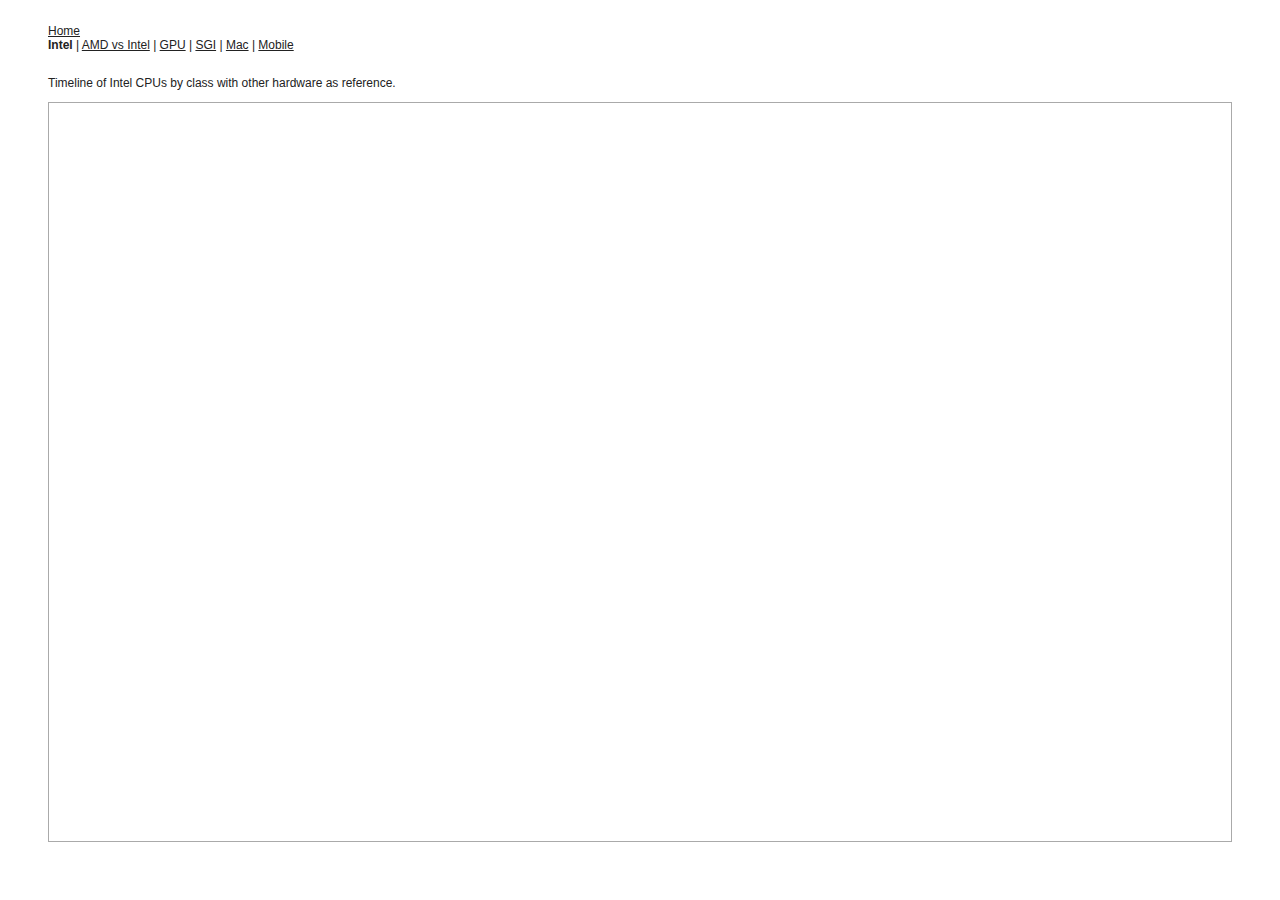
==== computer-timeline/index.html @ 98ac39aa "styles + lint" ====
<!DOCTYPE html>
<html lang="en">
<head>
    <meta charset="UTF-8"/>
    <title>Timeline of Intel CPUs</title>
    <link rel='stylesheet' href='styles.css' type='text/css'/>
    <script src="http://api.simile-widgets.org/timeline/2.3.1/timeline-api.js?bundle=true"
            type="text/javascript"></script>
    <script src="js/app.js" type="text/javascript"></script>
    <script>
        var tl;

        function onLoad() {
            tl = ComputerTimeline.builder("tl", "1998")
                .addBand(98)
                .addData("data/chipset/intel_low.json")
                .addData("data/cpu/intel_low.json")
                .addBand(138)
                .addData("data/chipset/intel.json")
                .addData("data/cpu/intel.json")
                .addBand(178)
                .addData("data/chipset/intel_high.json")
                .addData("data/cpu/intel_high.json")
                .addData("data/chipset/rcc.json")
                .addData("data/chipset/via_smp.json")
                .addBand(324)
                .addData("data/3d/3dfx.json")
                .addData("data/3d/3dlabs.json")
                .addData("data/3d/ati.json")
                .addData("data/3d/s3.json")
                .addData("data/3d/tseng.json")
                .addData("data/3d/hp.json")
                .addData("data/3d/intergraph.json")
                .addData("data/3d/nvidia.json")
                .addData("data/3d/3d.json")
                .addData("data/os/windows.json", "blue")
                .addData("data/sw/vc.json", "blue")
                .addData("data/sw/opengl.json")
                .addData("data/sw/directx.json")
                .addData("data/sw/games.json", "blue")
                .addData("data/commentary/id.json", "olive")
                .addData("data/misc/creative.json", "green")
                .addData("data/misc/iomega.json", "green")
                .addData("data/system/sony_ps.json", "red")
                .addData("data/system/apple.json", "red")
                .addData("data/system/amiga.json", "red")
                .addData("data/system/next.json", "red")
                .addData("data/system/atari.json", "red")
                .addData("data/system/clones.json", "red")
                .addData("data/system/ps2.json", "red")
                .addData("data/system/namco_system_2x.json", "purple")
                .addData("data/system/sega_model_x.json", "purple")
                .addData("data/video/fast.json", "yellow")
                .addData("data/video/matrox.json", "yellow")
                .build();
        }

        var resizeTimerID = null;

        function onResize() {
            if (resizeTimerID == null) {
                resizeTimerID = window.setTimeout(function () {
                    resizeTimerID = null;
                    tl.layout();
                }, 500);
            }
        }
    </script>
</head>

<body onload="onLoad();" onresize="onResize();">
<div id="header">
    <a href="../index.html">Home</a>
    <br>
    <strong>Intel</strong> |
    <a href="amd_vs_intel.html">AMD vs Intel</a> |
    <a href="gpu.html">GPU</a> |
    <a href="sgi.html">SGI</a> |
    <a href="mac.html">Mac</a> |
    <a href="mobile.html">Mobile</a>
</div>
<div id="content">
    <p>Timeline of Intel CPUs by class with other hardware as reference.</p>
    <div id="tl" class="timeline-default" style="height: 738px;"></div>
</div>
</body>
</html>
---- computer-timeline/styles.css ----
@import url("styles2.css");

.footnotes {
    background: #eee;
    padding: 0.25em;
}

.controls {
    margin: 1em 0;
    padding: 0.5em;
}
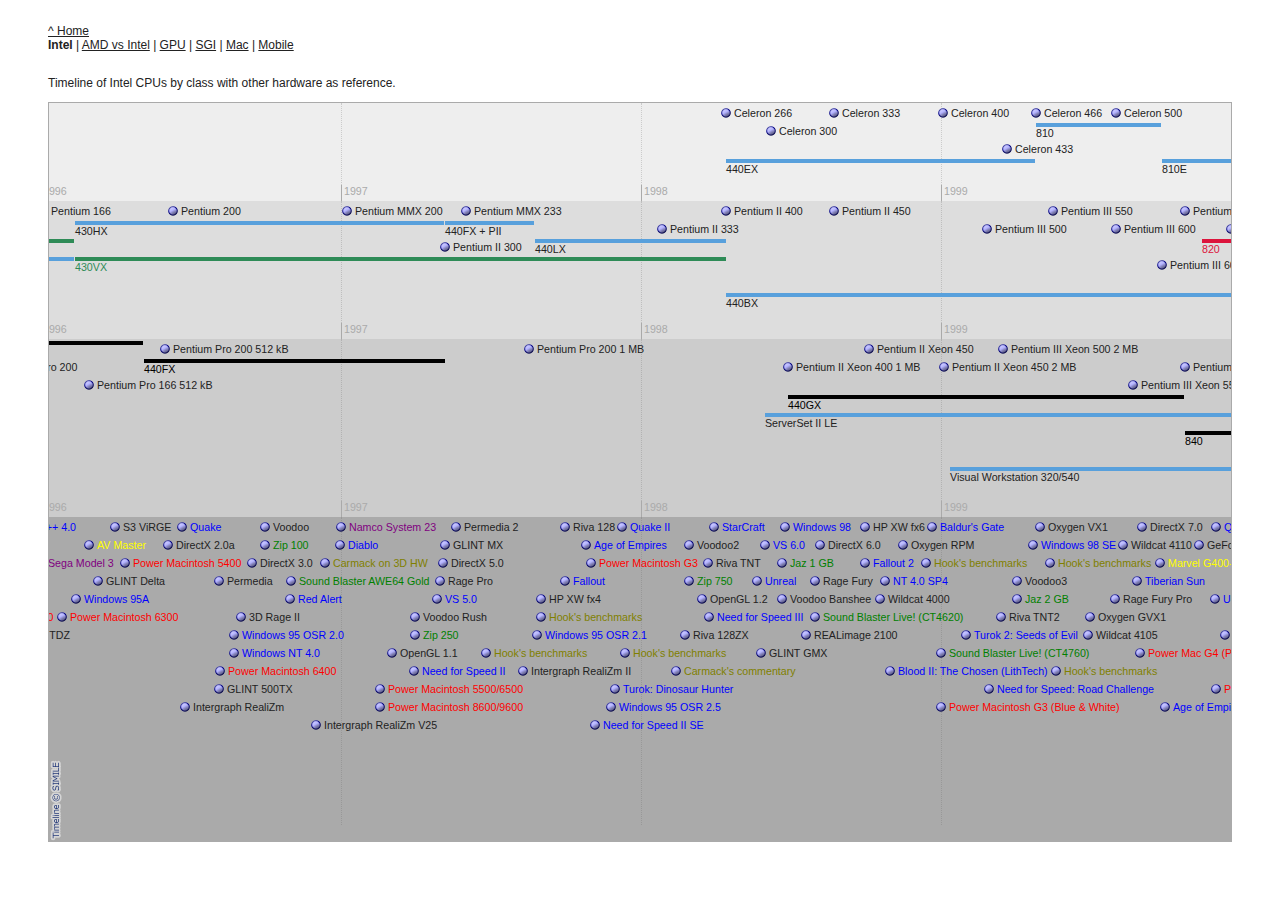
==== commit e58213dd: "local version of Simile Timeline" ====
--- a/computer-timeline/index.html
+++ b/computer-timeline/index.html
@@ -4,11 +4,15 @@
     <meta charset="UTF-8"/>
     <title>Timeline of Intel CPUs</title>
     <link rel='stylesheet' href='styles.css' type='text/css'/>
-    <script src="http://api.simile-widgets.org/timeline/2.3.1/timeline-api.js?bundle=true"
-            type="text/javascript"></script>
+    <script type="text/javascript">
+        Timeline_ajax_url = "../js/timeline_2.3.0/timeline_ajax/simile-ajax-api.js";
+        Timeline_urlPrefix = '../js/timeline_2.3.0/timeline_js/';
+        Timeline_parameters = 'bundle=true';
+    </script>
+    <script src="../js/timeline_2.3.0/timeline_js/timeline-api.js?bundle=true" type="text/javascript"></script>
     <script src="js/app.js" type="text/javascript"></script>
     <script>
-        var tl;
+        let tl;
 
         function onLoad() {
             tl = ComputerTimeline.builder("tl", "1998")
@@ -55,7 +59,7 @@
                 .build();
         }
 
-        var resizeTimerID = null;
+        let resizeTimerID = null;
 
         function onResize() {
             if (resizeTimerID == null) {
@@ -70,7 +74,7 @@
 
 <body onload="onLoad();" onresize="onResize();">
 <div id="header">
-    <a href="../index.html">Home</a>
+    <a href="../index.html">^ Home</a>
     <br>
     <strong>Intel</strong> |
     <a href="amd_vs_intel.html">AMD vs Intel</a> |
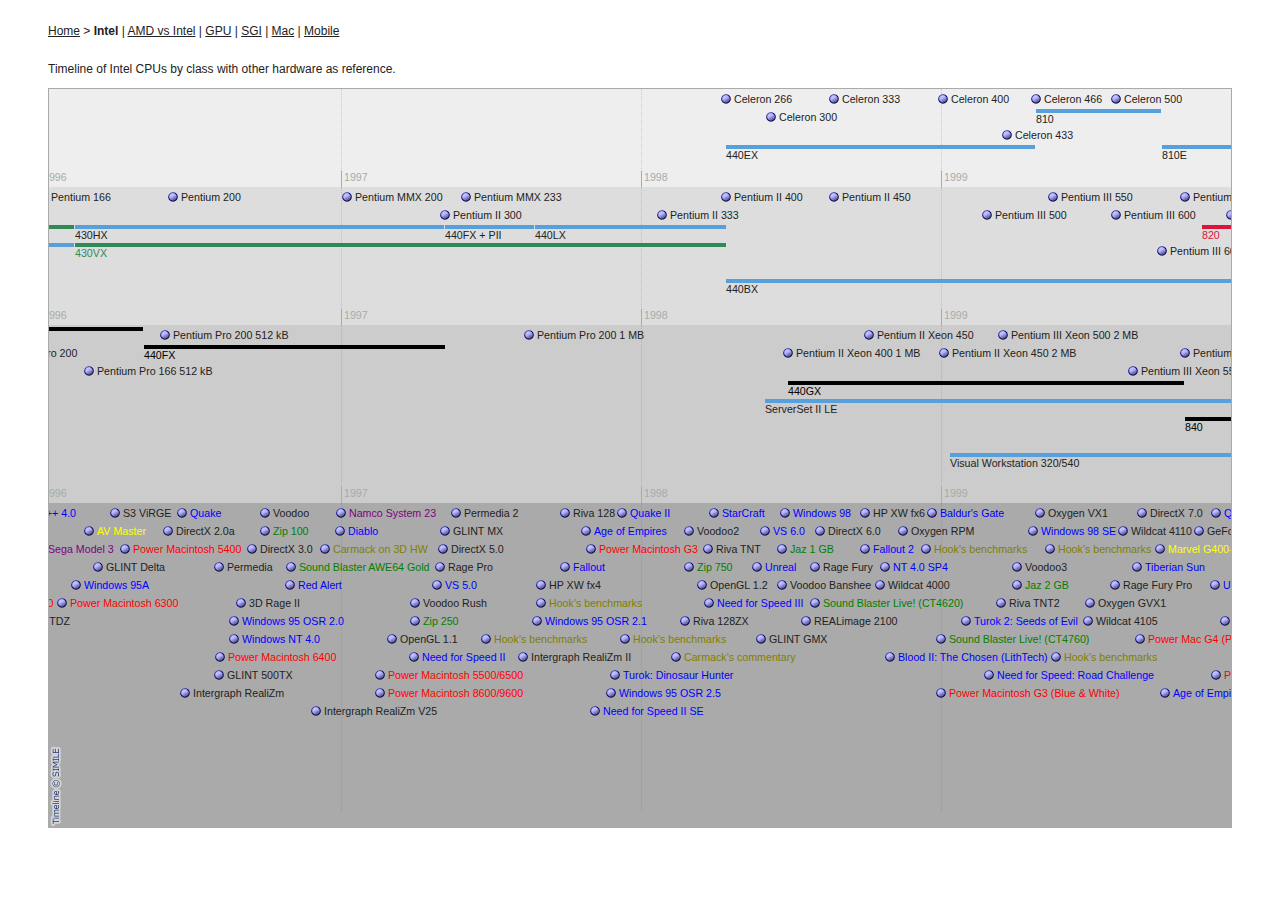
==== commit f79157f0: "Navigation" ====
--- a/computer-timeline/index.html
+++ b/computer-timeline/index.html
@@ -74,8 +74,7 @@
 
 <body onload="onLoad();" onresize="onResize();">
 <div id="header">
-    <a href="../index.html">^ Home</a>
-    <br>
+    <a href="../index.html">Home</a> >
     <strong>Intel</strong> |
     <a href="amd_vs_intel.html">AMD vs Intel</a> |
     <a href="gpu.html">GPU</a> |
